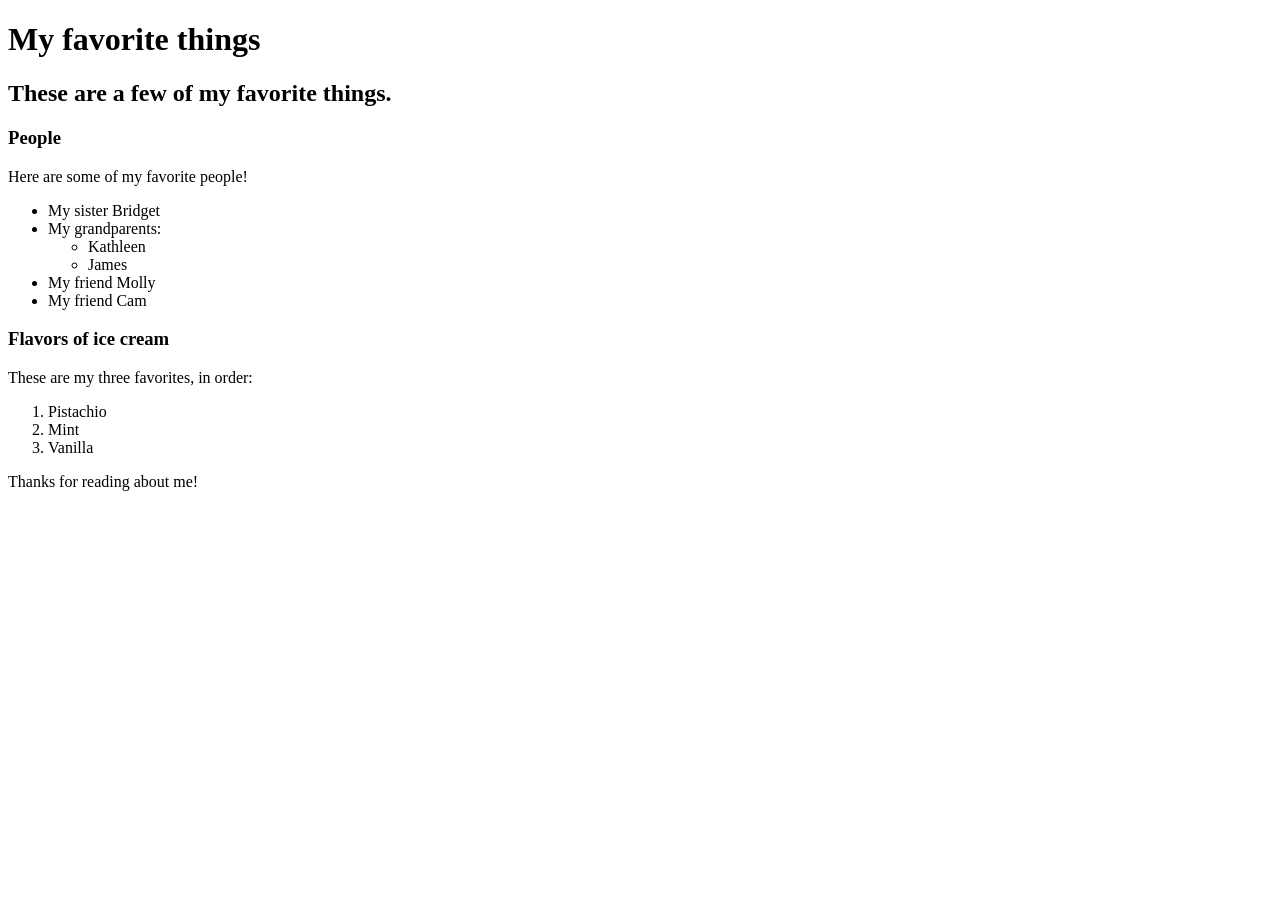
==== favorite-things.html @ 94fd8f3c "add web page with info on favorite things" ====
<!DOCTYPE html>
<hmtl lang=""en-US">
<head>
  <title>Molly's favorite things</title>
</head>
<body>
  <h1>My favorite things</h1>
  <h2>These are a few of my favorite things.</h2>

  <h3>People</h3>
  <p>Here are some of my favorite people!</p>
  <ul>
    <li>My sister Bridget</li>
    <li> My grandparents:</li>
      <ul>
        <li>Kathleen</li>
        <li>James</li>
      </ul>
    </li>
    <li>My friend Molly</li>
    <li>My friend Cam</li>
  </ul>

<h3>Flavors of ice cream</h3>
<p>These are my three favorites, in order:</p>
<ol>
  <li>Pistachio</li>
  <li>Mint</li>
  <li>Vanilla</li>
</ol>

<p>Thanks for reading about me!</p>
</body>
</hmtl>
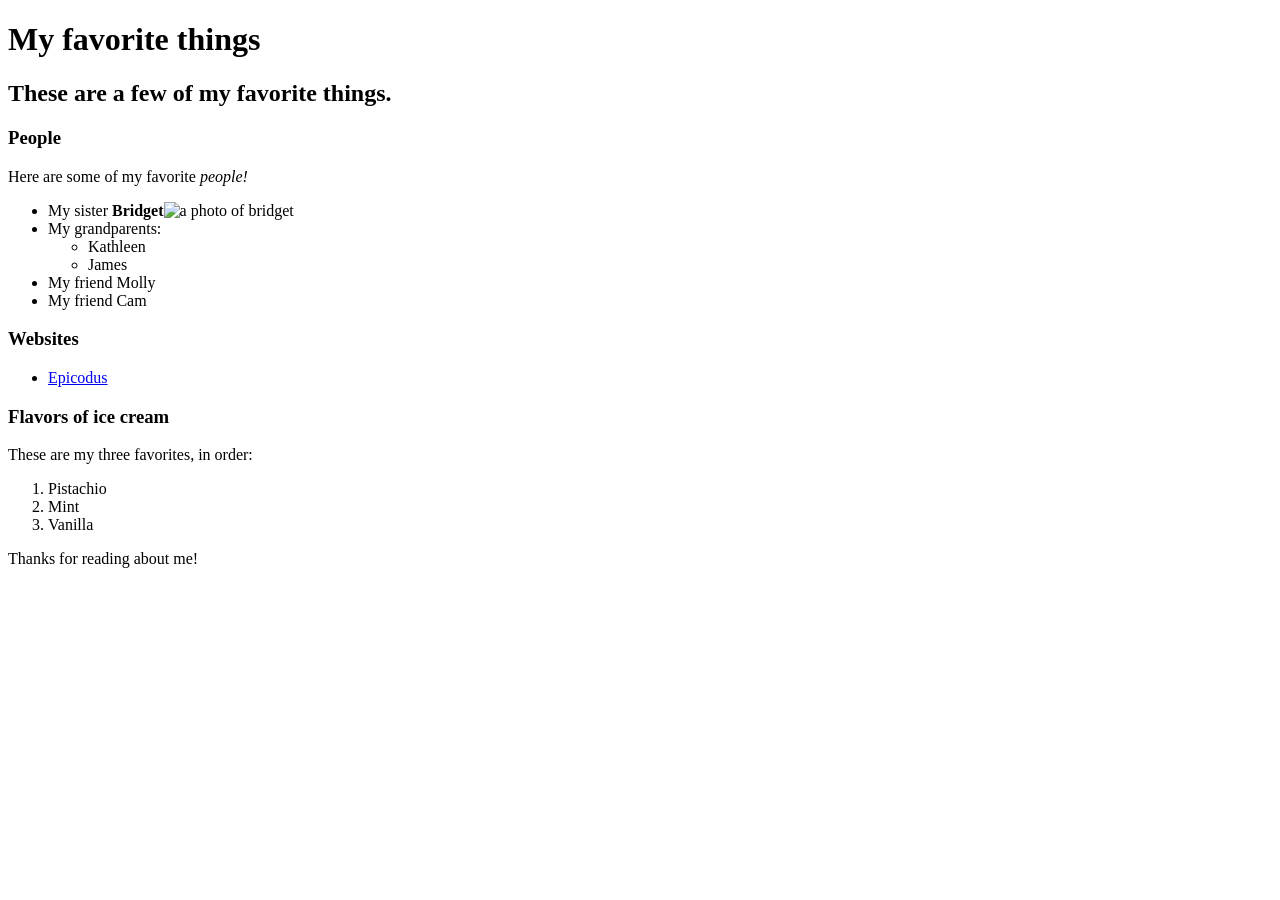
==== commit 0b1631e0: "added inline elements" ====
--- a/favorite-things.html
+++ b/favorite-things.html
@@ -1,5 +1,5 @@
 <!DOCTYPE html>
-<hmtl lang=""en-US">
+<hmtl lang="en-US">
 <head>
   <title>Molly's favorite things</title>
 </head>
@@ -8,9 +8,9 @@
   <h2>These are a few of my favorite things.</h2>
 
   <h3>People</h3>
-  <p>Here are some of my favorite people!</p>
+  <p>Here are some of my favorite <em>people!</em></p>
   <ul>
-    <li>My sister Bridget</li>
+    <li>My sister <strong>Bridget</strong><img src="img/bridget.jpeg" alt="a photo of bridget"></li>
     <li> My grandparents:</li>
       <ul>
         <li>Kathleen</li>
@@ -19,6 +19,10 @@
     </li>
     <li>My friend Molly</li>
     <li>My friend Cam</li>
+  </ul>
+  <h3>Websites</h3>
+  <ul>
+    <li><a href="http://www.epicodus.com/">Epicodus</a></li>
   </ul>
 
 <h3>Flavors of ice cream</h3>
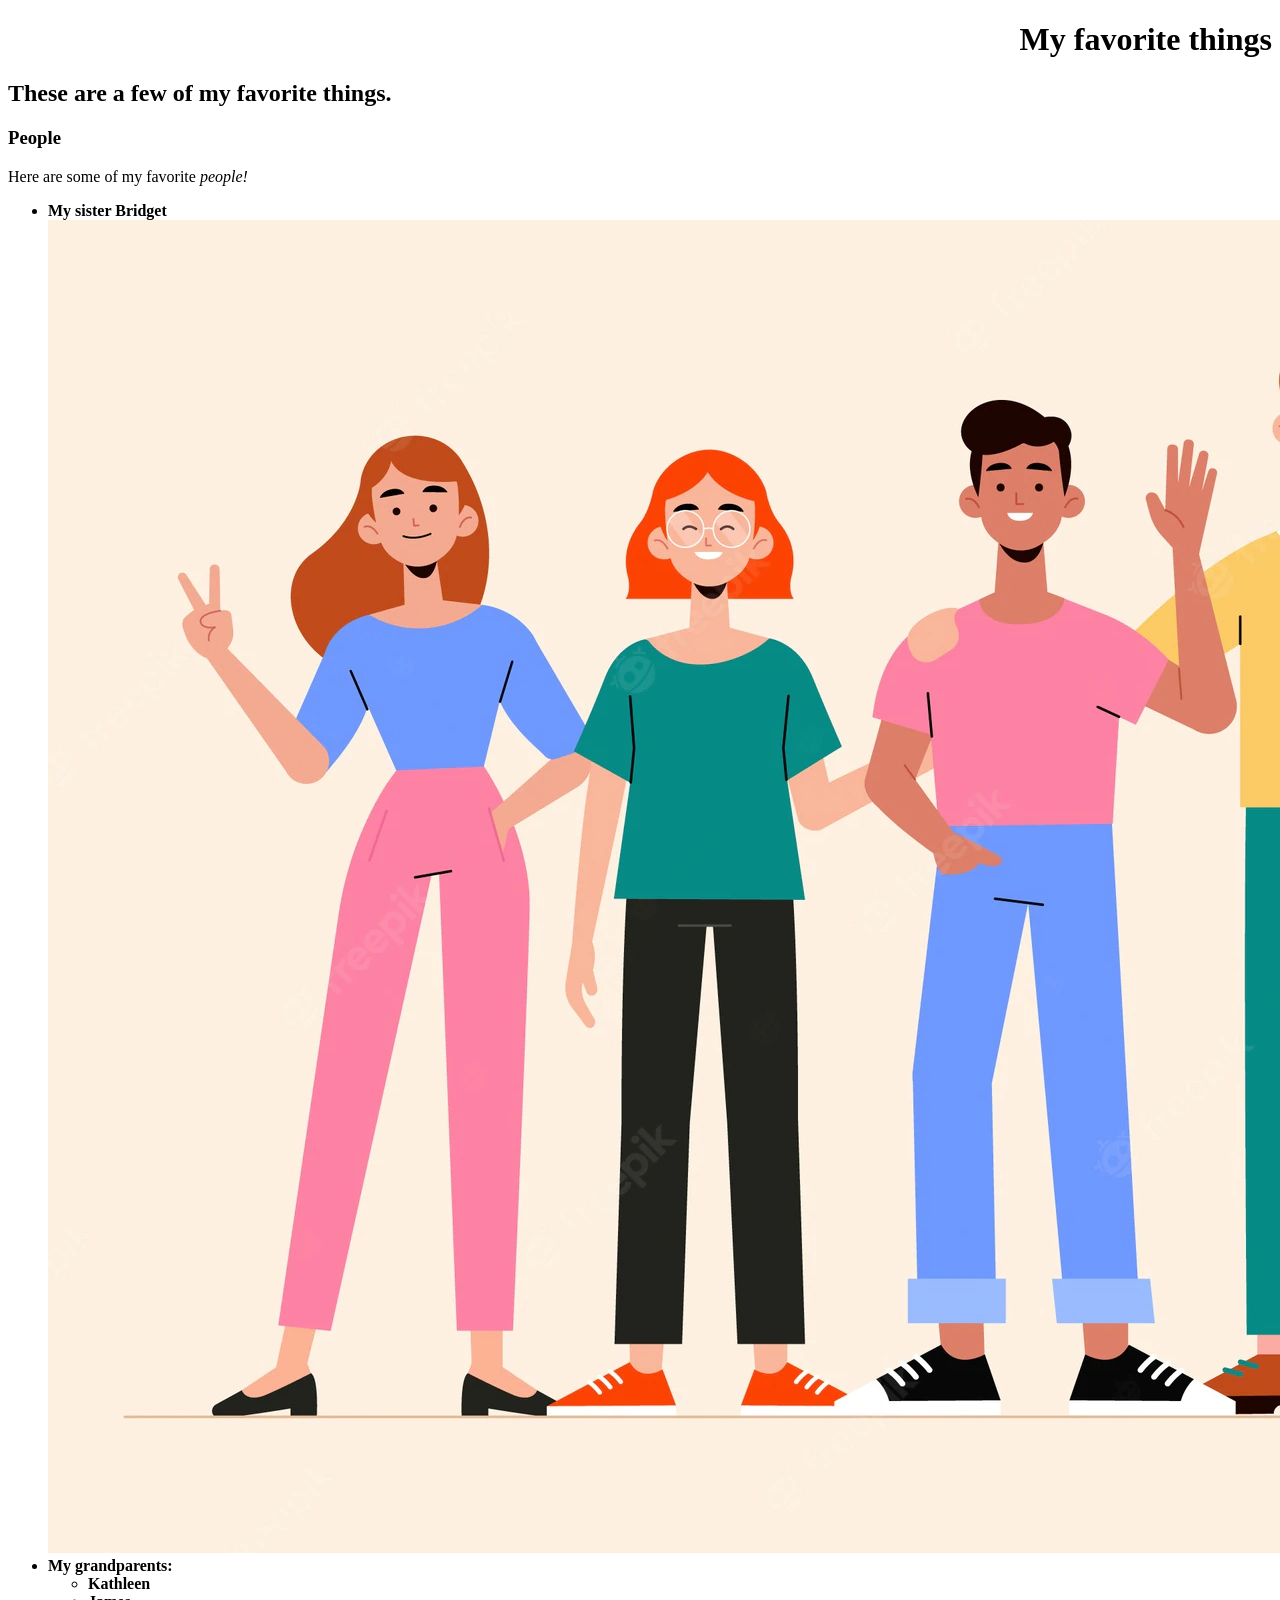
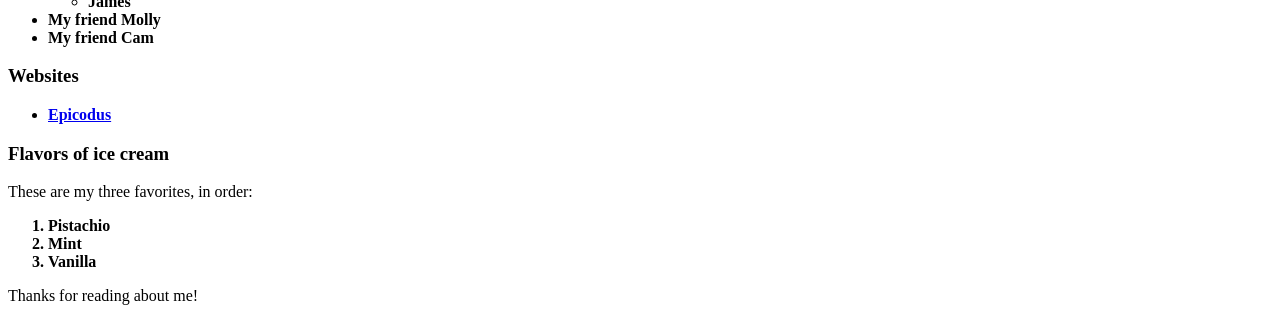
==== commit 0fc97368: "added new style sheet" ====
--- a/favorite-things.html
+++ b/favorite-things.html
@@ -1,6 +1,7 @@
 <!DOCTYPE html>
-<hmtl lang="en-US">
+<html lang="en-US">
 <head>
+  <link href="css/style2.css" rel="stylesheet" type="text/css">
   <title>Molly's favorite things</title>
 </head>
 <body>
--- a/css/style2.css
+++ b/css/style2.css
@@ -0,0 +1,13 @@
+title {
+  color: blueviolet;
+  background-color: black;
+}
+h1 {
+  font-style: inherit;
+  text-align: right;
+  text-decoration: wavy;
+}
+li {
+  font-family: fantasy;
+  font-weight: 900;
+}
